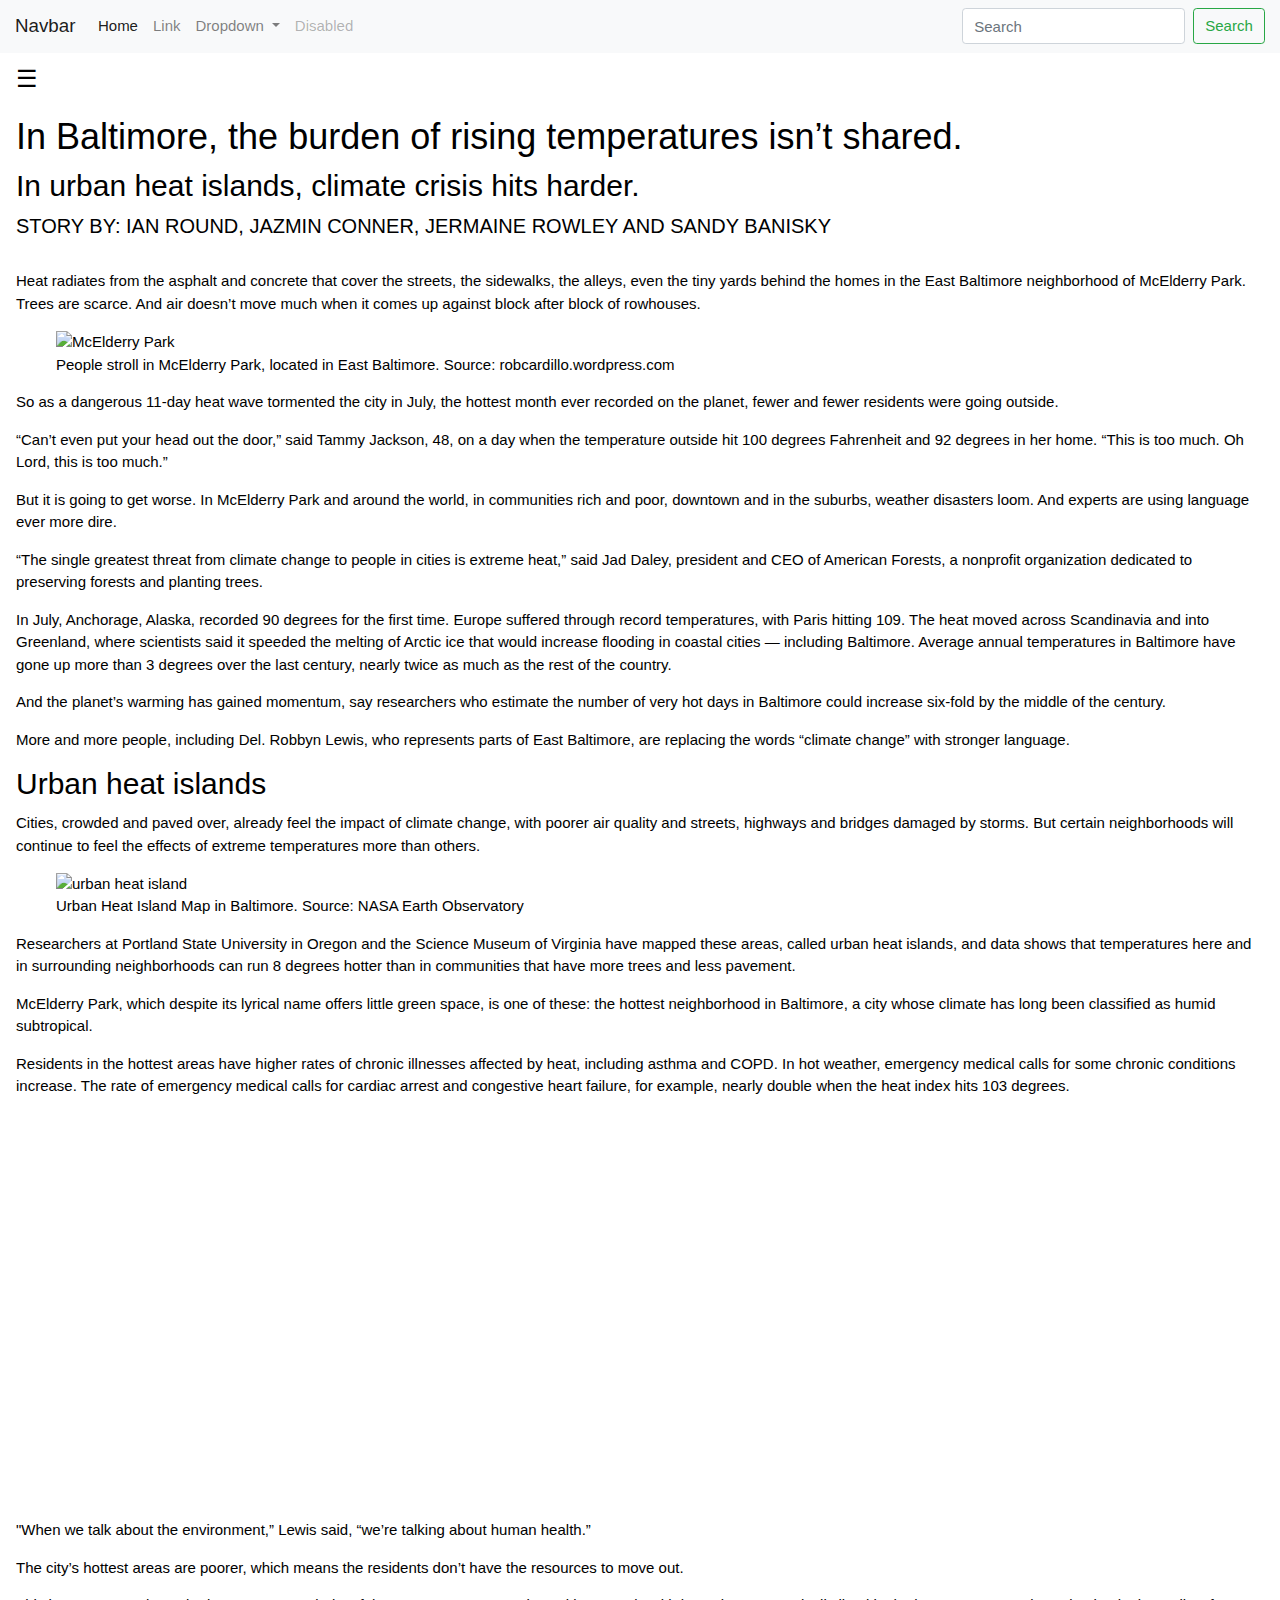
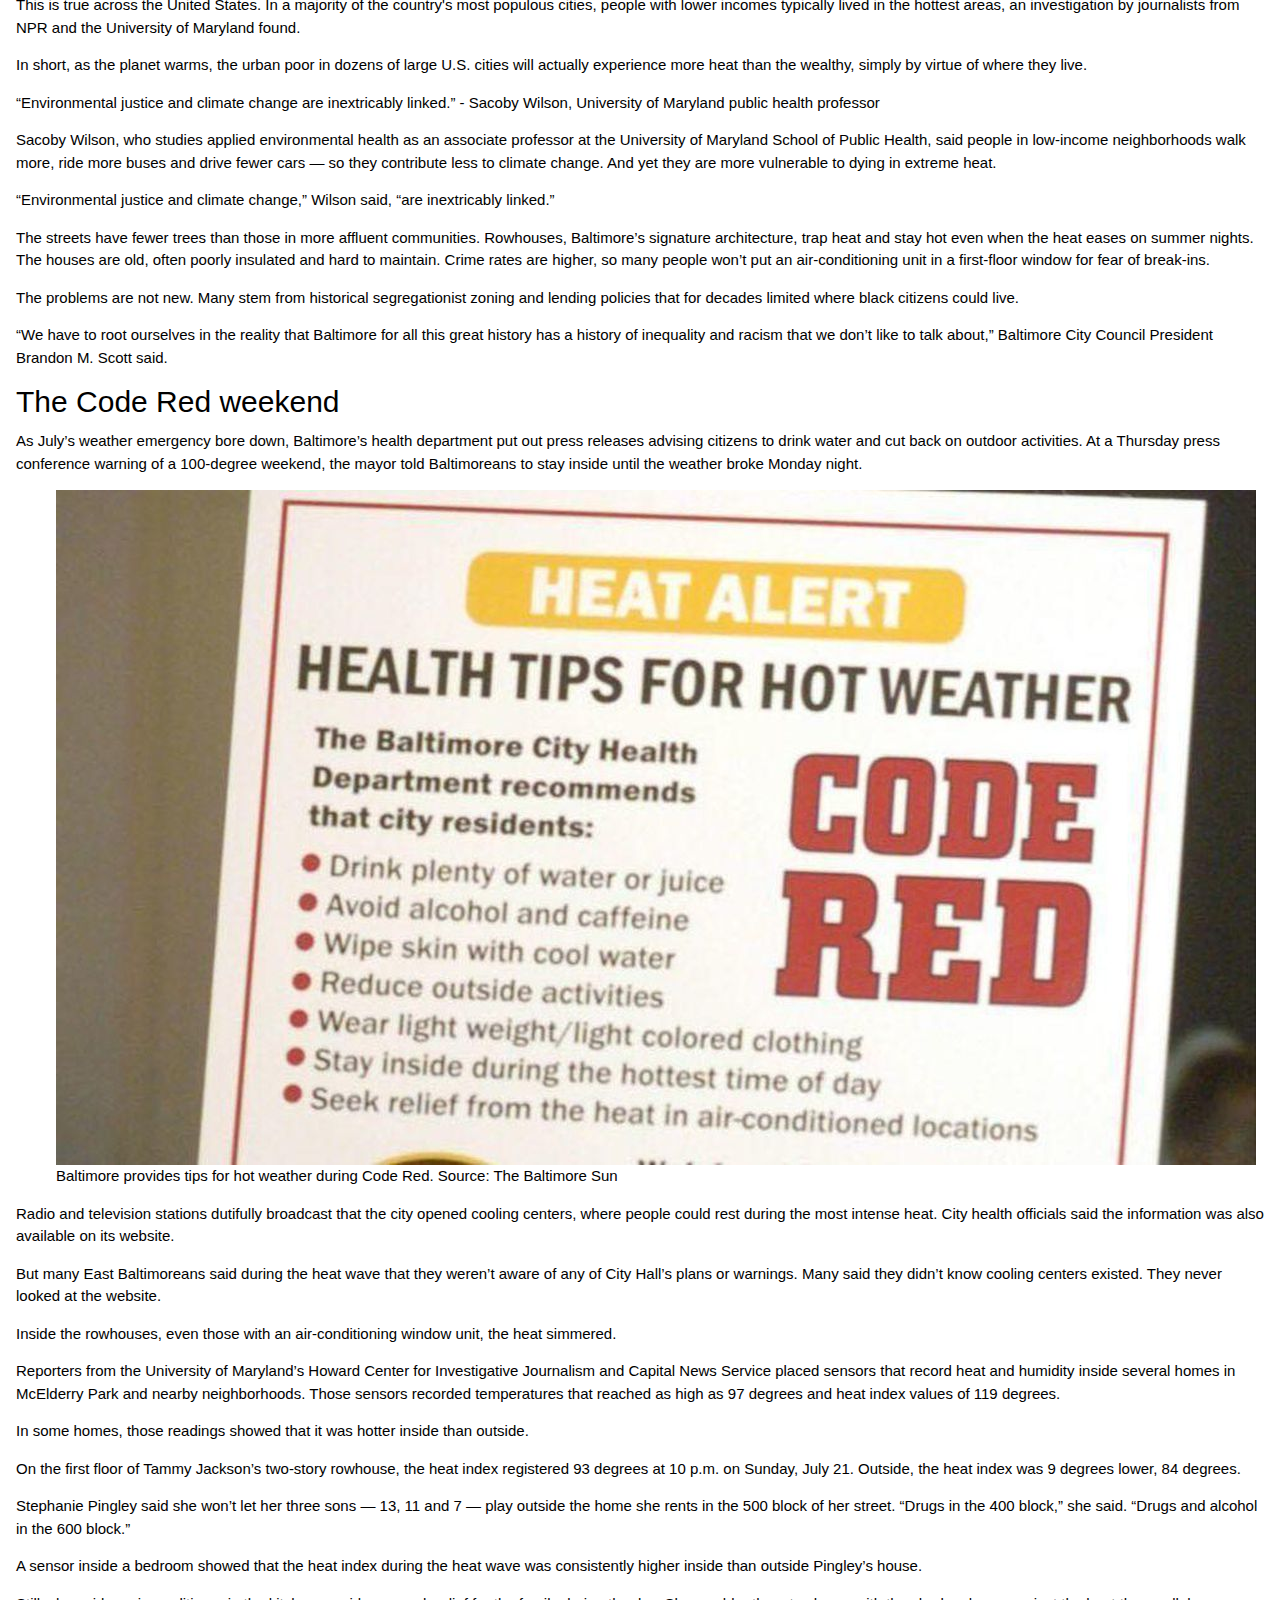
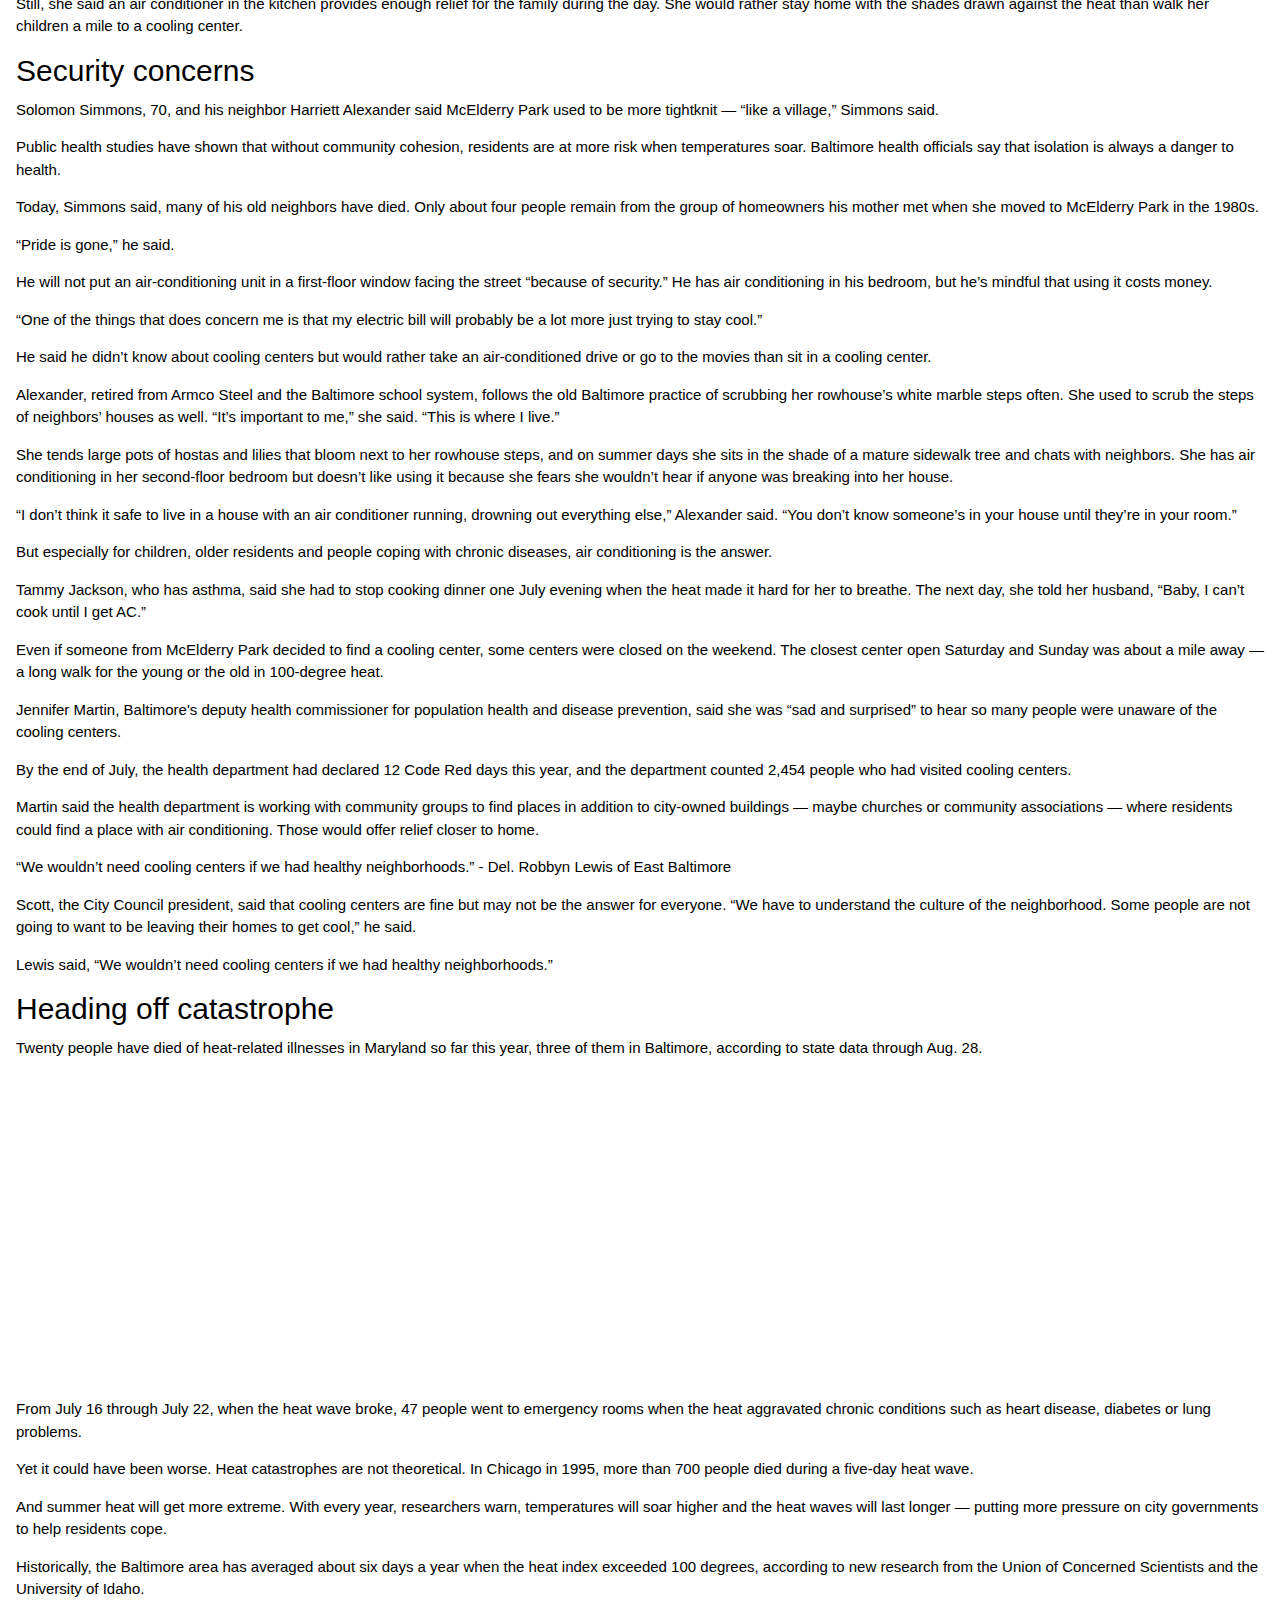
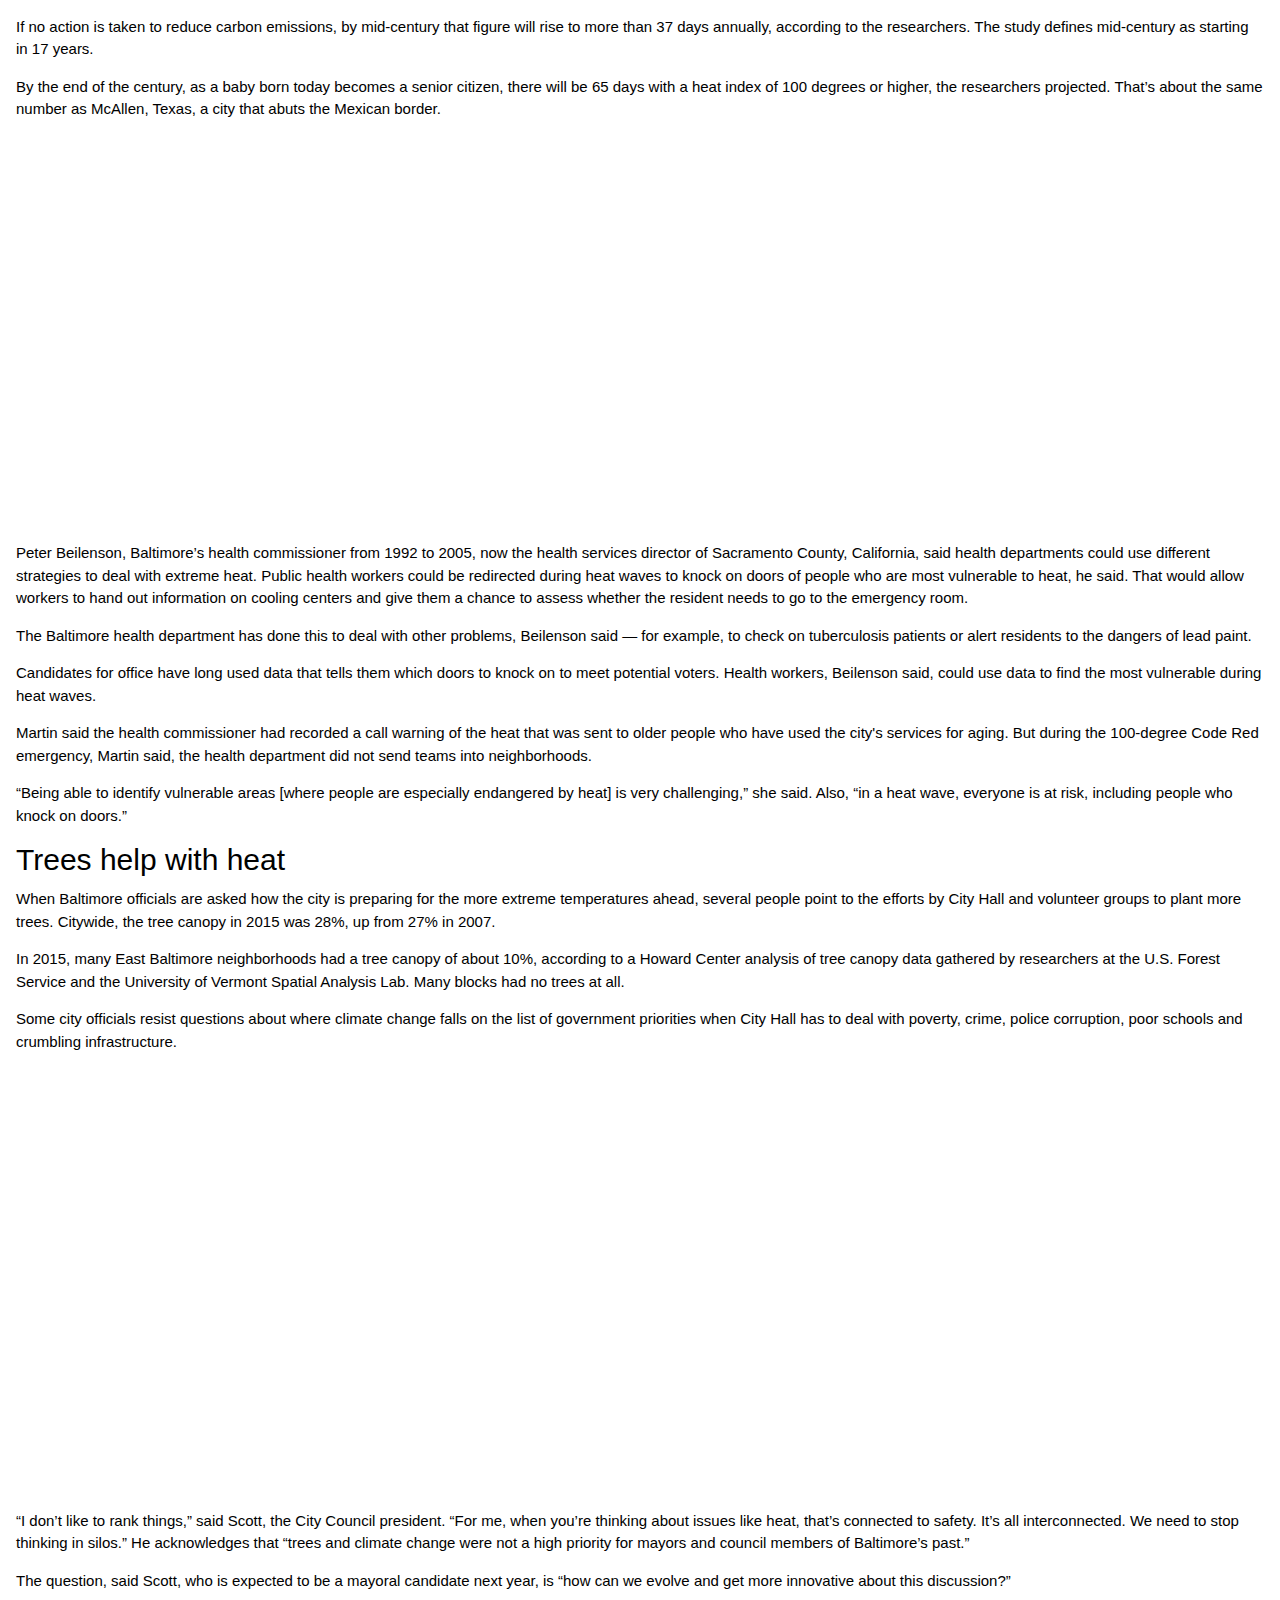
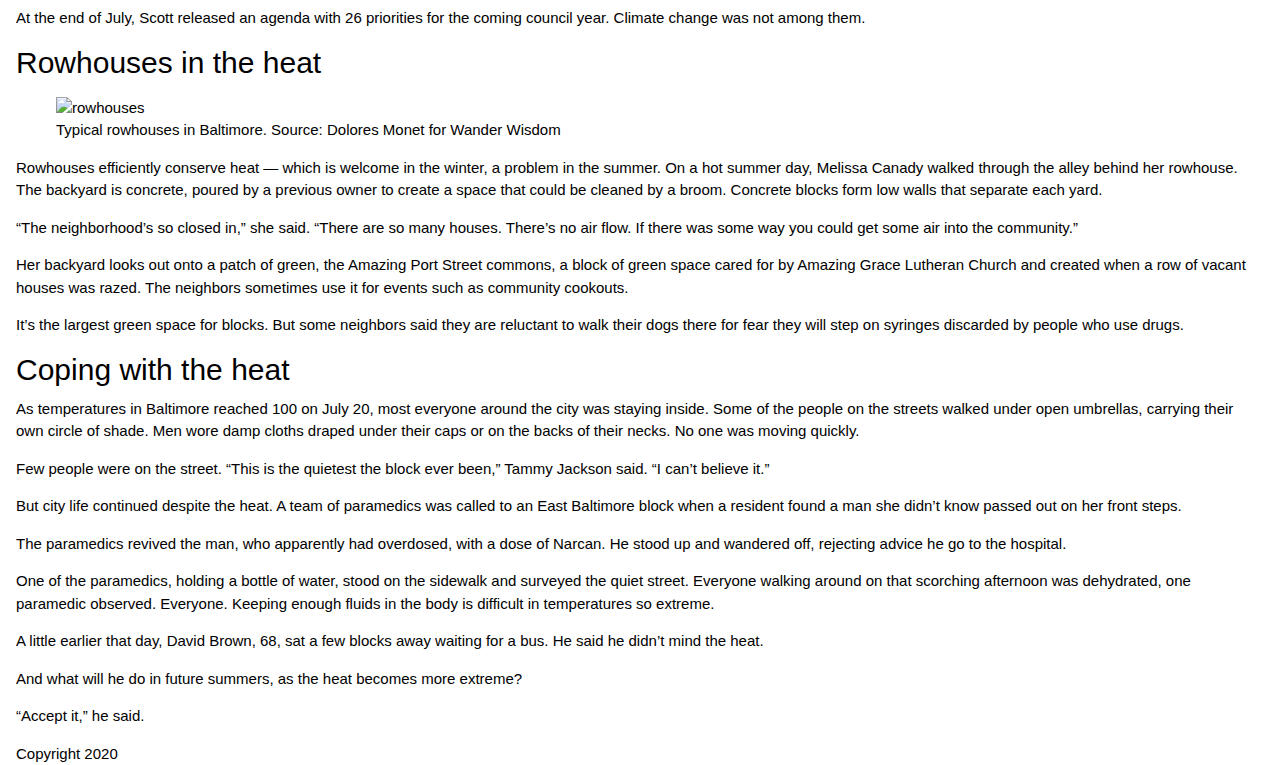
==== climate-crisis-story/index.html @ 88a331a8 "Create index.html" ====
<!DOCTYPE html>
<html>
<head>
  <div id="container">
  <link rel="stylesheet" type="text/css" href="style.css">
  <link rel="stylesheet" href="https://stackpath.bootstrapcdn.com/bootstrap/4.4.1/css/bootstrap.min.css" integrity="sha384-Vkoo8x4CGsO3+Hhxv8T/Q5PaXtkKtu6ug5TOeNV6gBiFeWPGFN9MuhOf23Q9Ifjh" crossorigin="anonymous">
<meta name="viewport" content="width=device-width, initial-scale=1.0">
<link href="https://fonts.googleapis.com/css2?family=Montserrat&display=swap" rel="stylesheet">
</head>
<title> Heat and Inequality </title>

<meta name="viewport" content="width=device-width, initial-scale=1">
<link rel="stylesheet" href="https://www.w3schools.com/w3css/4/w3.css">

<body>
  <nav class="navbar navbar-expand-lg navbar-light bg-light">
    <a class="navbar-brand" href="#">Navbar</a>
    <button class="navbar-toggler" type="button" data-toggle="collapse" data-target="#navbarSupportedContent" aria-controls="navbarSupportedContent" aria-expanded="false" aria-label="Toggle navigation">
      <span class="navbar-toggler-icon"></span>
    </button>

    <div class="collapse navbar-collapse" id="navbarSupportedContent">
      <ul class="navbar-nav mr-auto">
        <li class="nav-item active">
          <a class="nav-link" href="#">Home <span class="sr-only">(current)</span></a>
        </li>
        <li class="nav-item">
          <a class="nav-link" href="#">Link</a>
        </li>
        <li class="nav-item dropdown">
          <a class="nav-link dropdown-toggle" href="#" id="navbarDropdown" role="button" data-toggle="dropdown" aria-haspopup="true" aria-expanded="false">
            Dropdown
          </a>
          <div class="dropdown-menu" aria-labelledby="navbarDropdown">
            <a class="dropdown-item" href="#">Action</a>
            <a class="dropdown-item" href="#">Another action</a>
            <div class="dropdown-divider"></div>
            <a class="dropdown-item" href="#">Something else here</a>
          </div>
        </li>
        <li class="nav-item">
          <a class="nav-link disabled" href="#" tabindex="-1" aria-disabled="true">Disabled</a>
        </li>
      </ul>
      <form class="form-inline my-2 my-lg-0">
        <input class="form-control mr-sm-2" type="search" placeholder="Search" aria-label="Search">
        <button class="btn btn-outline-success my-2 my-sm-0" type="submit">Search</button>
      </form>
    </div>
  </nav>

  <div class="w3-sidebar w3-bar-block w3-border-right" style="display:none" id="mySidebar">
    <button onclick="w3_close()" class="w3-bar-item w3-large">Close &times;</button>
    <a href="#" class="w3-bar-item w3-button">2018 was the fourth warmest year</a>
    <a href="#" class="w3-bar-item w3-button">Glaciers have continued to melt for the 30th year in a row</a>
    <a href="#" class="w3-bar-item w3-button">Sea levels rose for the seventh year in a row</a>
    <a href="#" class="w3-bar-item w3-button">The global average carbon dioxide concentration at Earth’s surface is the highest ever recorded</a>
    <a href="#" class="w3-bar-item w3-button">Arctic air temperatures rose at twice the rate of the rest of the Earth</a>
  </div>

  <div class="w3-white">
  <button class="w3-button w3-white w3-xlarge" onclick="w3_open()">☰</button>
  <div class="w3-container">

    <script>
function w3_open() {
  document.getElementById("mySidebar").style.display = "block";
}

function w3_close() {
  document.getElementById("mySidebar").style.display = "none";
}
</script>

<h1>
In Baltimore, the burden of rising temperatures isn’t shared.
 </h1>
 <h2> In urban heat islands, climate crisis hits harder. </h2>
<h4> STORY BY: IAN ROUND, JAZMIN CONNER, JERMAINE ROWLEY AND SANDY BANISKY </h4>
<br>
<p>
  Heat radiates from the asphalt and concrete that cover the streets, the sidewalks, the alleys, even the tiny yards behind the homes in the East Baltimore neighborhood of McElderry Park. Trees are scarce. And air doesn’t move much when it comes up against block after block of rowhouses. </p>
  <figure>
  <img src="mcelderry.jpg" alt="McElderry Park">
  <figcaption> People stroll in McElderry Park, located in East Baltimore. Source: robcardillo.wordpress.com  </figcaption>
</figure>
  <p> So as a dangerous 11-day heat wave tormented the city in July, the hottest month ever recorded on the planet, fewer and fewer residents were going outside. </p>
  <p> “Can’t even put your head out the door,” said Tammy Jackson, 48, on a day when the temperature outside hit 100 degrees Fahrenheit and 92 degrees in her home. “This is too much. Oh Lord, this is too much.” </p>
  <p> But it is going to get worse. In McElderry Park and around the world, in communities rich and poor, downtown and in the suburbs, weather disasters loom. And experts are using language ever more dire. </p>
  <p> “The single greatest threat from climate change to people in cities is extreme heat,” said Jad Daley, president and CEO of American Forests, a nonprofit organization dedicated to preserving forests and planting trees. </p>
  <p> In July, Anchorage, Alaska, recorded 90 degrees for the first time. Europe suffered through record temperatures, with Paris hitting 109. The heat moved across Scandinavia and into Greenland, where scientists said it speeded the melting of Arctic ice that would increase flooding in coastal cities — including Baltimore.
  Average annual temperatures in Baltimore have gone up more than 3 degrees over the last century, nearly twice as much as the rest of the country. </p>
  <p> And the planet’s warming has gained momentum, say researchers who estimate the number of very hot days in Baltimore could increase six-fold by the middle of the century. </p>
  <p> More and more people, including Del. Robbyn Lewis, who represents parts of East Baltimore, are replacing the words “climate change” with stronger language. </p>
  <h2> Urban heat islands </h2>
  <p> Cities, crowded and paved over, already feel the impact of climate change, with poorer air quality and streets, highways and bridges damaged by storms. But certain neighborhoods will continue to feel the effects of extreme temperatures more than others. </p>
  <figure>
  <img src="UHI.jpg" alt="urban heat island">
  <figcaption> Urban Heat Island Map in Baltimore. Source: NASA Earth Observatory </figcaption>
</figure>
  <p> Researchers at Portland State University in Oregon and the Science Museum of Virginia have mapped these areas, called urban heat islands, and data shows that temperatures here and in surrounding neighborhoods can run 8 degrees hotter than in communities that have more trees and less pavement. </p>
  <p> McElderry Park, which despite its lyrical name offers little green space, is one of these: the hottest neighborhood in Baltimore, a city whose climate has long been classified as humid subtropical. </p>
  <p> Residents in the hottest areas have higher rates of chronic illnesses affected by heat, including asthma and COPD. In hot weather, emergency medical calls for some chronic conditions increase. The rate of emergency medical calls for cardiac arrest and congestive heart failure, for example, nearly double when the heat index hits 103 degrees. </p>
  <iframe title="Heat-Related Deaths in Maryland and Baltimore" aria-label="Interactive line chart" id="datawrapper-chart-DRx2b" src="//datawrapper.dwcdn.net/DRx2b/2/" scrolling="no" frameborder="0" style="width: 0; min-width: 100% !important; border: none;" height="400"></iframe><script type="text/javascript">!function(){"use strict";window.addEventListener("message",function(a){if(void 0!==a.data["datawrapper-height"])for(var e in a.data["datawrapper-height"]){var t=document.getElementById("datawrapper-chart-"+e)||document.querySelector("iframe[src*='"+e+"']");t&&(t.style.height=a.data["datawrapper-height"][e]+"px")}})}();
</script>
  <p> "When we talk about the environment,” Lewis said, “we’re talking about human health.” <p>
  <p> The city’s hottest areas are poorer, which means the residents don’t have the resources to move out. </p>
  <p> This is true across the United States. In a majority of the country's most populous cities, people with lower incomes typically lived in the hottest areas, an investigation by journalists from NPR and the University of Maryland found. </p>
  <p> In short, as the planet warms, the urban poor in dozens of large U.S. cities will actually experience more heat than the wealthy, simply by virtue of where they live. </p>
  <aside class="pull">
    <blockquote> <p> “Environmental justice and climate change are inextricably linked.”
- Sacoby Wilson, University of Maryland public health professor
<p> </blockquote> </aside>
  <p> Sacoby Wilson, who studies applied environmental health as an associate professor at the University of Maryland School of Public Health, said people in low-income neighborhoods walk more, ride more buses and drive fewer cars — so they contribute less to climate change. And yet they are more vulnerable to dying in extreme heat. </p>
  <p> “Environmental justice and climate change,” Wilson said, “are inextricably linked.” </p>
  <p> The streets have fewer trees than those in more affluent communities. Rowhouses, Baltimore’s signature architecture, trap heat and stay hot even when the heat eases on summer nights. The houses are old, often poorly insulated and hard to maintain. Crime rates are higher, so many people won’t put an air-conditioning unit in a first-floor window for fear of break-ins. </p>
  <p> The problems are not new. Many stem from historical segregationist zoning and lending policies that for decades limited where black citizens could live. </p>
  <p> “We have to root ourselves in the reality that Baltimore for all this great history has a history of inequality and racism that we don’t like to talk about,” Baltimore City Council President Brandon M. Scott said. </p>
  <h2> The Code Red weekend </h2>
  <p> As July’s weather emergency bore down, Baltimore’s health department put out press releases advising citizens to drink water and cut back on outdoor activities. At a Thursday press conference warning of a 100-degree weekend, the mayor told Baltimoreans to stay inside until the weather broke Monday night. </p>
  <figure>
  <img src="codered.jpg" alt="code red suggestions">
  <figcaption> Baltimore provides tips for hot weather during Code Red. Source: The Baltimore Sun </figcaption>
  </figure>
  <p> Radio and television stations dutifully broadcast that the city opened cooling centers, where people could rest during the most intense heat. City health officials said the information was also available on its website. </p>
  <p> But many East Baltimoreans said during the heat wave that they weren’t aware of any of City Hall’s plans or warnings. Many said they didn’t know cooling centers existed. They never looked at the website. </p>
  <p> Inside the rowhouses, even those with an air-conditioning window unit, the heat simmered. <p>
  <p> Reporters from the University of Maryland’s Howard Center for Investigative Journalism and Capital News Service placed sensors that record heat and humidity inside several homes in McElderry Park and nearby neighborhoods. Those sensors recorded temperatures that reached as high as 97 degrees and heat index values of 119 degrees. </p>
  <p> In some homes, those readings showed that it was hotter inside than outside. </p>
  <p> On the first floor of Tammy Jackson’s two-story rowhouse, the heat index registered 93 degrees at 10 p.m. on Sunday, July 21. Outside, the heat index was 9 degrees lower, 84 degrees. </p>
  <p> Stephanie Pingley said she won’t let her three sons — 13, 11 and 7 — play outside the home she rents in the 500 block of her street. “Drugs in the 400 block,” she said. “Drugs and alcohol in the 600 block.” </p>
  <p> A sensor inside a bedroom showed that the heat index during the heat wave was consistently higher inside than outside Pingley’s house. </p>
  <p> Still, she said an air conditioner in the kitchen provides enough relief for the family during the day. She would rather stay home with the shades drawn against the heat than walk her children a mile to a cooling center. </p>
  <h2> Security concerns </h2>
  <p> Solomon Simmons, 70, and his neighbor Harriett Alexander said McElderry Park used to be more tightknit — “like a village,” Simmons said. </p>
  <p> Public health studies have shown that without community cohesion, residents are at more risk when temperatures soar. Baltimore health officials say that isolation is always a danger to health. </p>
  <p> Today, Simmons said, many of his old neighbors have died. Only about four people remain from the group of homeowners his mother met when she moved to McElderry Park in the 1980s. </p>
  <p> “Pride is gone,” he said. </p>
  <p> He will not put an air-conditioning unit in a first-floor window facing the street “because of security.” He has air conditioning in his bedroom, but he’s mindful that using it costs money. </p>
  <p> “One of the things that does concern me is that my electric bill will probably be a lot more just trying to stay cool.” </p>
  <p> He said he didn’t know about cooling centers but would rather take an air-conditioned drive or go to the movies than sit in a cooling center. </p>
  <p> Alexander, retired from Armco Steel and the Baltimore school system, follows the old Baltimore practice of scrubbing her rowhouse’s white marble steps often. She used to scrub the steps of neighbors’ houses as well. “It’s important to me,” she said. “This is where I live.” </p>
  <p> She tends large pots of hostas and lilies that bloom next to her rowhouse steps, and on summer days she sits in the shade of a mature sidewalk tree and chats with neighbors. She has air conditioning in her second-floor bedroom but doesn’t like using it because she fears she wouldn’t hear if anyone was breaking into her house. </p>
  <p> “I don’t think it safe to live in a house with an air conditioner running, drowning out everything else,” Alexander said. “You don’t know someone’s in your house until they’re in your room.” </p>
  <p> But especially for children, older residents and people coping with chronic diseases, air conditioning is the answer. </p>
  <p> Tammy Jackson, who has asthma, said she had to stop cooking dinner one July evening when the heat made it hard for her to breathe. The next day, she told her husband, “Baby, I can’t cook until I get AC.” </p>
  <p> Even if someone from McElderry Park decided to find a cooling center, some centers were closed on the weekend. The closest center open Saturday and Sunday was about a mile away — a long walk for the young or the old in 100-degree heat. </p>
  <p> Jennifer Martin, Baltimore's deputy health commissioner for population health and disease prevention, said she was “sad and surprised” to hear so many people were unaware of the cooling centers. </p>
  <p> By the end of July, the health department had declared 12 Code Red days this year, and the department counted 2,454 people who had visited cooling centers. </p>
  <p> Martin said the health department is working with community groups to find places in addition to city-owned buildings — maybe churches or community associations — where residents could find a place with air conditioning. Those would offer relief closer to home. </p>
  <aside class="pull2">
    <blockquote> <p> “We wouldn’t need cooling centers if we had healthy neighborhoods.”
- Del. Robbyn Lewis of East Baltimore
<p> </blockquote> </aside>
  <p> Scott, the City Council president, said that cooling centers are fine but may not be the answer for everyone. “We have to understand the culture of the neighborhood. Some people are not going to want to be leaving their homes to get cool,” he said. </p>
  <p> Lewis said, “We wouldn’t need cooling centers if we had healthy neighborhoods.” </p>
  <h2> Heading off catastrophe </h2>
  <p> Twenty people have died of heat-related illnesses in Maryland so far this year, three of them in Baltimore, according to state data through Aug. 28. </p>
  <iframe title="Hot Weather Deaths" aria-label="Split Bars" id="datawrapper-chart-9YT7j" src="https://datawrapper.dwcdn.net/9YT7j/1/" scrolling="no" frameborder="0" style="width: 0; min-width: 100% !important; border: none;" height="317"></iframe><script type="text/javascript">!function(){"use strict";window.addEventListener("message",(function(a){if(void 0!==a.data["datawrapper-height"])for(var e in a.data["datawrapper-height"]){var t=document.getElementById("datawrapper-chart-"+e)||document.querySelector("iframe[src*='"+e+"']");t&&(t.style.height=a.data["datawrapper-height"][e]+"px")}}))}();
</script>
  <p> From July 16 through July 22, when the heat wave broke, 47 people went to emergency rooms when the heat aggravated chronic conditions such as heart disease, diabetes or lung problems. </p>
  <p> Yet it could have been worse. Heat catastrophes are not theoretical. In Chicago in 1995, more than 700 people died during a five-day heat wave. </p>
  <p> And summer heat will get more extreme. With every year, researchers warn, temperatures will soar higher and the heat waves will last longer — putting more pressure on city governments to help residents cope. <p>
  <p> Historically, the Baltimore area has averaged about six days a year when the heat index exceeded 100 degrees, according to new research from the Union of Concerned Scientists and the University of Idaho. </p>
  <p> If no action is taken to reduce carbon emissions, by mid-century that figure will rise to more than 37 days annually, according to the researchers. The study defines mid-century as starting in 17 years. </p>
  <p> By the end of the century, as a baby born today becomes a senior citizen, there will be 65 days with a heat index of 100 degrees or higher, the researchers projected. That’s about the same number as McAllen, Texas, a city that abuts the Mexican border. </p>
  <iframe title="Extreme Heat Events by County" aria-label="Map" id="datawrapper-chart-dEMpQ" src="https://datawrapper.dwcdn.net/dEMpQ/1/" scrolling="no" frameborder="0" style="width: 0; min-width: 100% !important; border: none;" height="400"></iframe><script type="text/javascript">!function(){"use strict";window.addEventListener("message",(function(a){if(void 0!==a.data["datawrapper-height"])for(var e in a.data["datawrapper-height"]){var t=document.getElementById("datawrapper-chart-"+e)||document.querySelector("iframe[src*='"+e+"']");t&&(t.style.height=a.data["datawrapper-height"][e]+"px")}}))}();
</script>
  <p> Peter Beilenson, Baltimore’s health commissioner from 1992 to 2005, now the health services director of Sacramento County, California, said health departments could use different strategies to deal with extreme heat.
  Public health workers could be redirected during heat waves to knock on doors of people who are most vulnerable to heat, he said. That would allow workers to hand out information on cooling centers and give them a chance to assess whether the resident needs to go to the emergency room. </p>
  <p> The Baltimore health department has done this to deal with other problems, Beilenson said — for example, to check on tuberculosis patients or alert residents to the dangers of lead paint. </p>
  <p> Candidates for office have long used data that tells them which doors to knock on to meet potential voters. Health workers, Beilenson said, could use data to find the most vulnerable during heat waves. </p>
  <p> Martin said the health commissioner had recorded a call warning of the heat that was sent to older people who have used the city's services for aging. But during the 100-degree Code Red emergency, Martin said, the health department did not send teams into neighborhoods. </p>
  <p> “Being able to identify vulnerable areas [where people are especially endangered by heat] is very challenging,” she said. Also, “in a heat wave, everyone is at risk, including people who knock on doors.” </p>
  <h2> Trees help with heat </h2>
  <p> When Baltimore officials are asked how the city is preparing for the more extreme temperatures ahead, several people point to the efforts by City Hall and volunteer groups to plant more trees. Citywide, the tree canopy in 2015 was 28%, up from 27% in 2007. </p>
  <p> In 2015, many East Baltimore neighborhoods had a tree canopy of about 10%, according to a Howard Center analysis of tree canopy data gathered by researchers at the U.S. Forest Service and the University of Vermont Spatial Analysis Lab. Many blocks had no trees at all. </p>
  <p> Some city officials resist questions about where climate change falls on the list of government priorities when City Hall has to deal with poverty, crime, police corruption, poor schools and crumbling infrastructure.
  </p>
  <iframe title="Heat, Poverty and Crime" aria-label="Scatter Plot" id="datawrapper-chart-LPU5O" src="//datawrapper.dwcdn.net/LPU5O/2/" scrolling="no" frameborder="0" style="width: 0; min-width: 100% !important; border: none;" height="435"></iframe><script type="text/javascript">!function(){"use strict";window.addEventListener("message",function(a){if(void 0!==a.data["datawrapper-height"])for(var e in a.data["datawrapper-height"]){var t=document.getElementById("datawrapper-chart-"+e)||document.querySelector("iframe[src*='"+e+"']");t&&(t.style.height=a.data["datawrapper-height"][e]+"px")}})}();
</script>
  <p> “I don’t like to rank things,” said Scott, the City Council president. “For me, when you’re thinking about issues like heat, that’s connected to safety. It’s all interconnected. We need to stop thinking in silos.”
  He acknowledges that “trees and climate change were not a high priority for mayors and council members of Baltimore’s past.” </p>
  <p> The question, said Scott, who is expected to be a mayoral candidate next year, is “how can we evolve and get more innovative about this discussion?” </p>
  <p> At the end of July, Scott released an agenda with 26 priorities for the coming council year. Climate change was not among them. </p>
  <h2> Rowhouses in the heat </h2>
  <figure>
  <img src="rowhouse.jpg" alt="rowhouses">
  <figcaption> Typical rowhouses in Baltimore. Source: Dolores Monet for Wander Wisdom </figcaption>
</figure>
  <p> Rowhouses efficiently conserve heat — which is welcome in the winter, a problem in the summer.
  On a hot summer day, Melissa Canady walked through the alley behind her rowhouse. The backyard is concrete, poured by a previous owner to create a space that could be cleaned by a broom. Concrete blocks form low walls that separate each yard. </p>
  <p> “The neighborhood’s so closed in,” she said. “There are so many houses. There’s no air flow. If there was some way you could get some air into the community.” </p>
  <p> Her backyard looks out onto a patch of green, the Amazing Port Street commons, a block of green space cared for by Amazing Grace Lutheran Church and created when a row of vacant houses was razed. The neighbors sometimes use it for events such as community cookouts. </p>
  <p> It’s the largest green space for blocks. But some neighbors said they are reluctant to walk their dogs there for fear they will step on syringes discarded by people who use drugs. </p>
  <h2> Coping with the heat </h2>
  <p> As temperatures in Baltimore reached 100 on July 20, most everyone around the city was staying inside. Some of the people on the streets walked under open umbrellas, carrying their own circle of shade. Men wore damp cloths draped under their caps or on the backs of their necks. No one was moving quickly. </p>
  <p> Few people were on the street. “This is the quietest the block ever been,” Tammy Jackson said. “I can’t believe it.” </p>
  <p> But city life continued despite the heat. A team of paramedics was called to an East Baltimore block when a resident found a man she didn’t know passed out on her front steps. </p>
  <p> The paramedics revived the man, who apparently had overdosed, with a dose of Narcan. He stood up and wandered off, rejecting advice he go to the hospital. </p>
  <p> One of the paramedics, holding a bottle of water, stood on the sidewalk and surveyed the quiet street. Everyone walking around on that scorching afternoon was dehydrated, one paramedic observed. Everyone. Keeping enough fluids in the body is difficult in temperatures so extreme. </p>
  <p> A little earlier that day, David Brown, 68, sat a few blocks away waiting for a bus. He said he didn’t mind the heat. </p>
  <p> And what will he do in future summers, as the heat becomes more extreme? </p>
  <p> “Accept it,” he said. </p>




  <!-- jQuery first, then Popper.js, then Bootstrap JS -->
  <script src="https://code.jquery.com/jquery-3.4.1.slim.min.js" integrity="sha384-J6qa4849blE2+poT4WnyKhv5vZF5SrPo0iEjwBvKU7imGFAV0wwj1yYfoRSJoZ+n" crossorigin="anonymous"></script>
  <script src="https://cdn.jsdelivr.net/npm/popper.js@1.16.0/dist/umd/popper.min.js" integrity="sha384-Q6E9RHvbIyZFJoft+2mJbHaEWldlvI9IOYy5n3zV9zzTtmI3UksdQRVvoxMfooAo" crossorigin="anonymous"></script>
  <script src="https://stackpath.bootstrapcdn.com/bootstrap/4.4.1/js/bootstrap.min.js" integrity="sha384-wfSDF2E50Y2D1uUdj0O3uMBJnjuUD4Ih7YwaYd1iqfktj0Uod8GCExl3Og8ifwB6" crossorigin="anonymous"></script>

<div class="footnote"> Copyright 2020 <sup><a href="#fn1" </a></sup> </div>
</body>
</html>
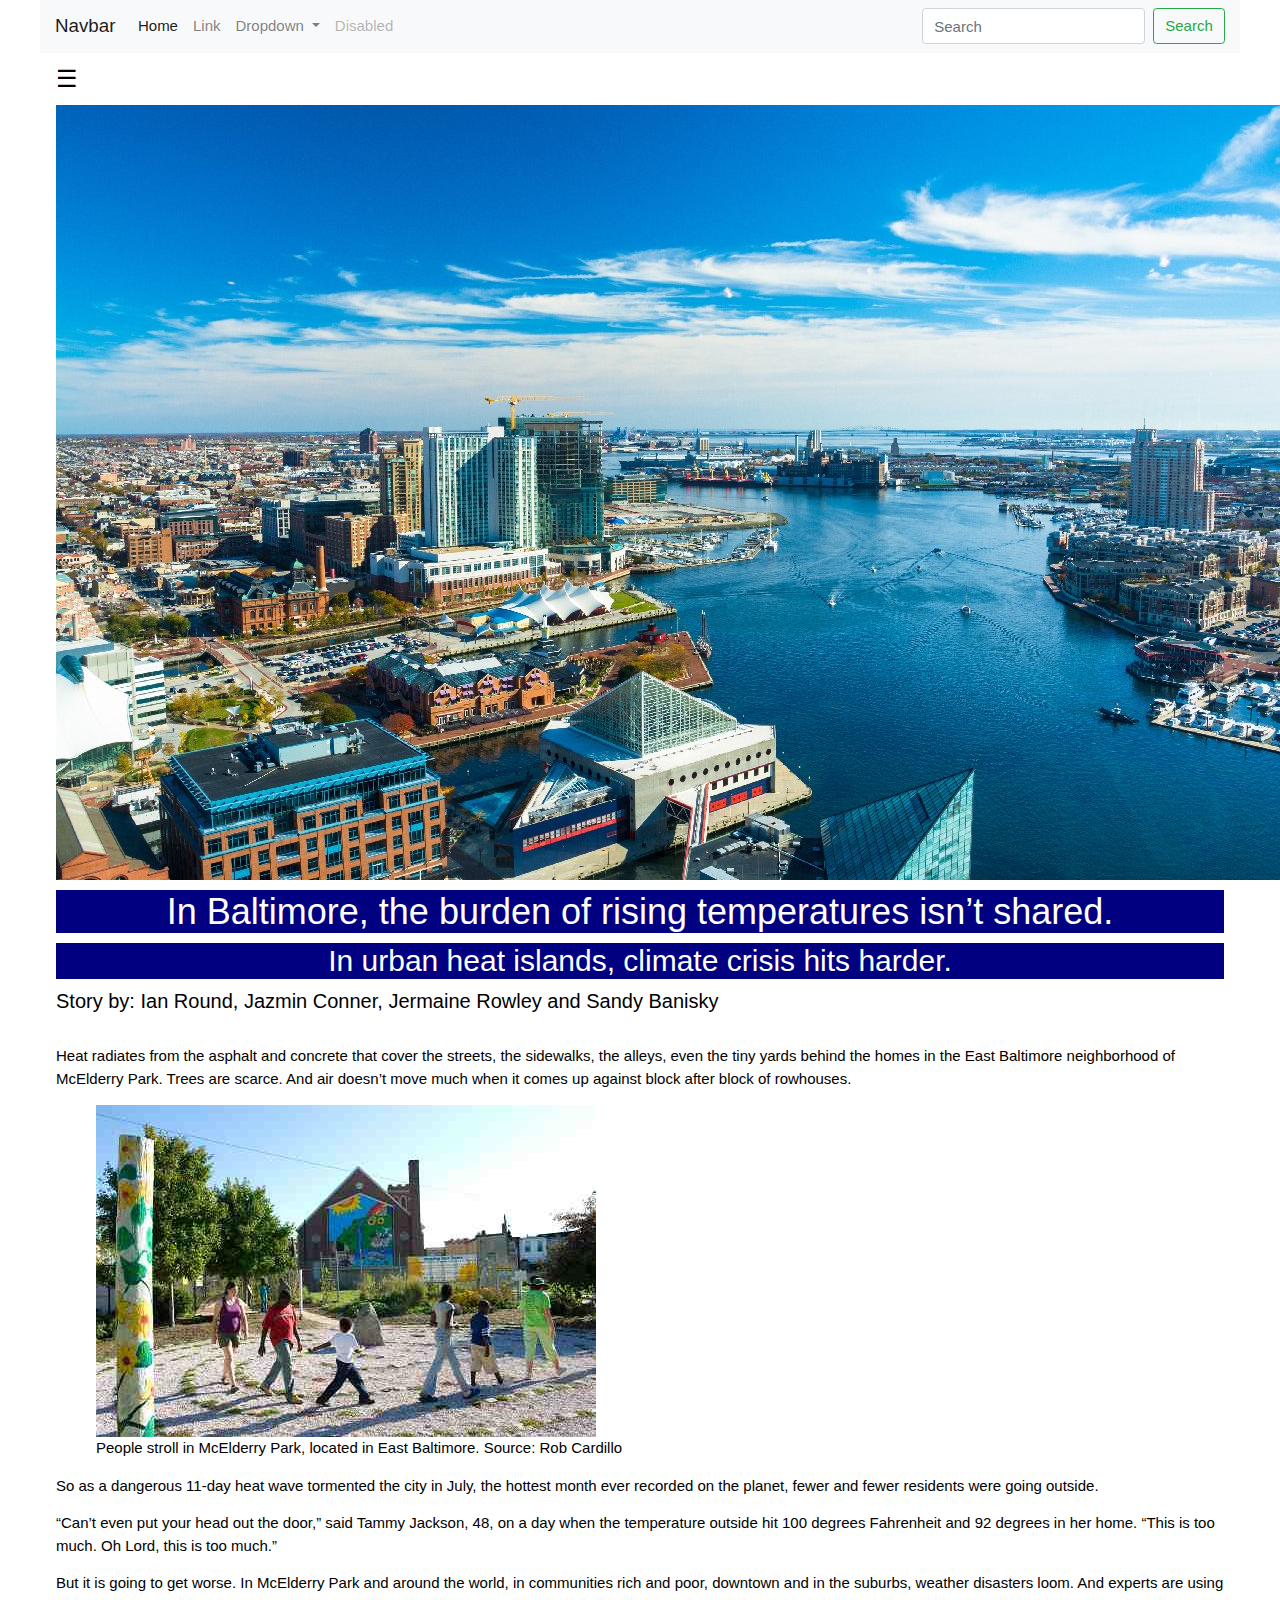
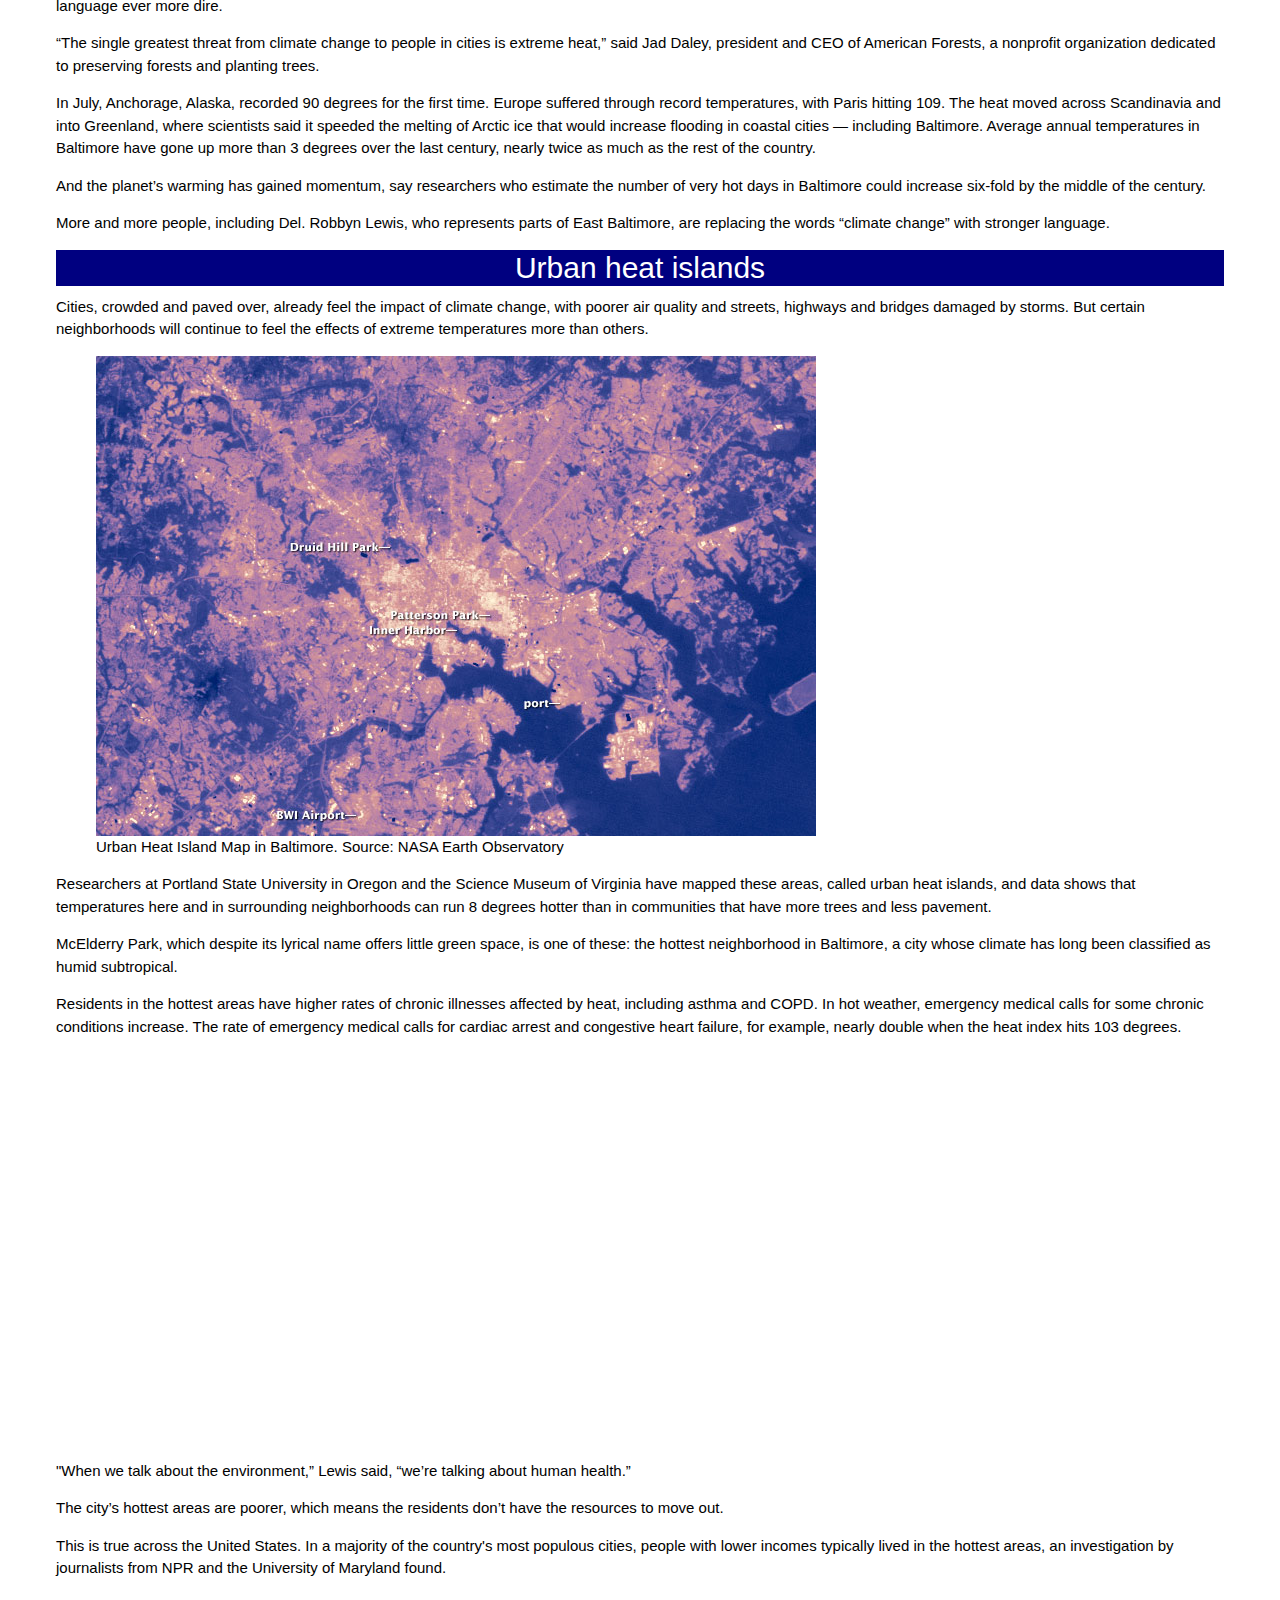
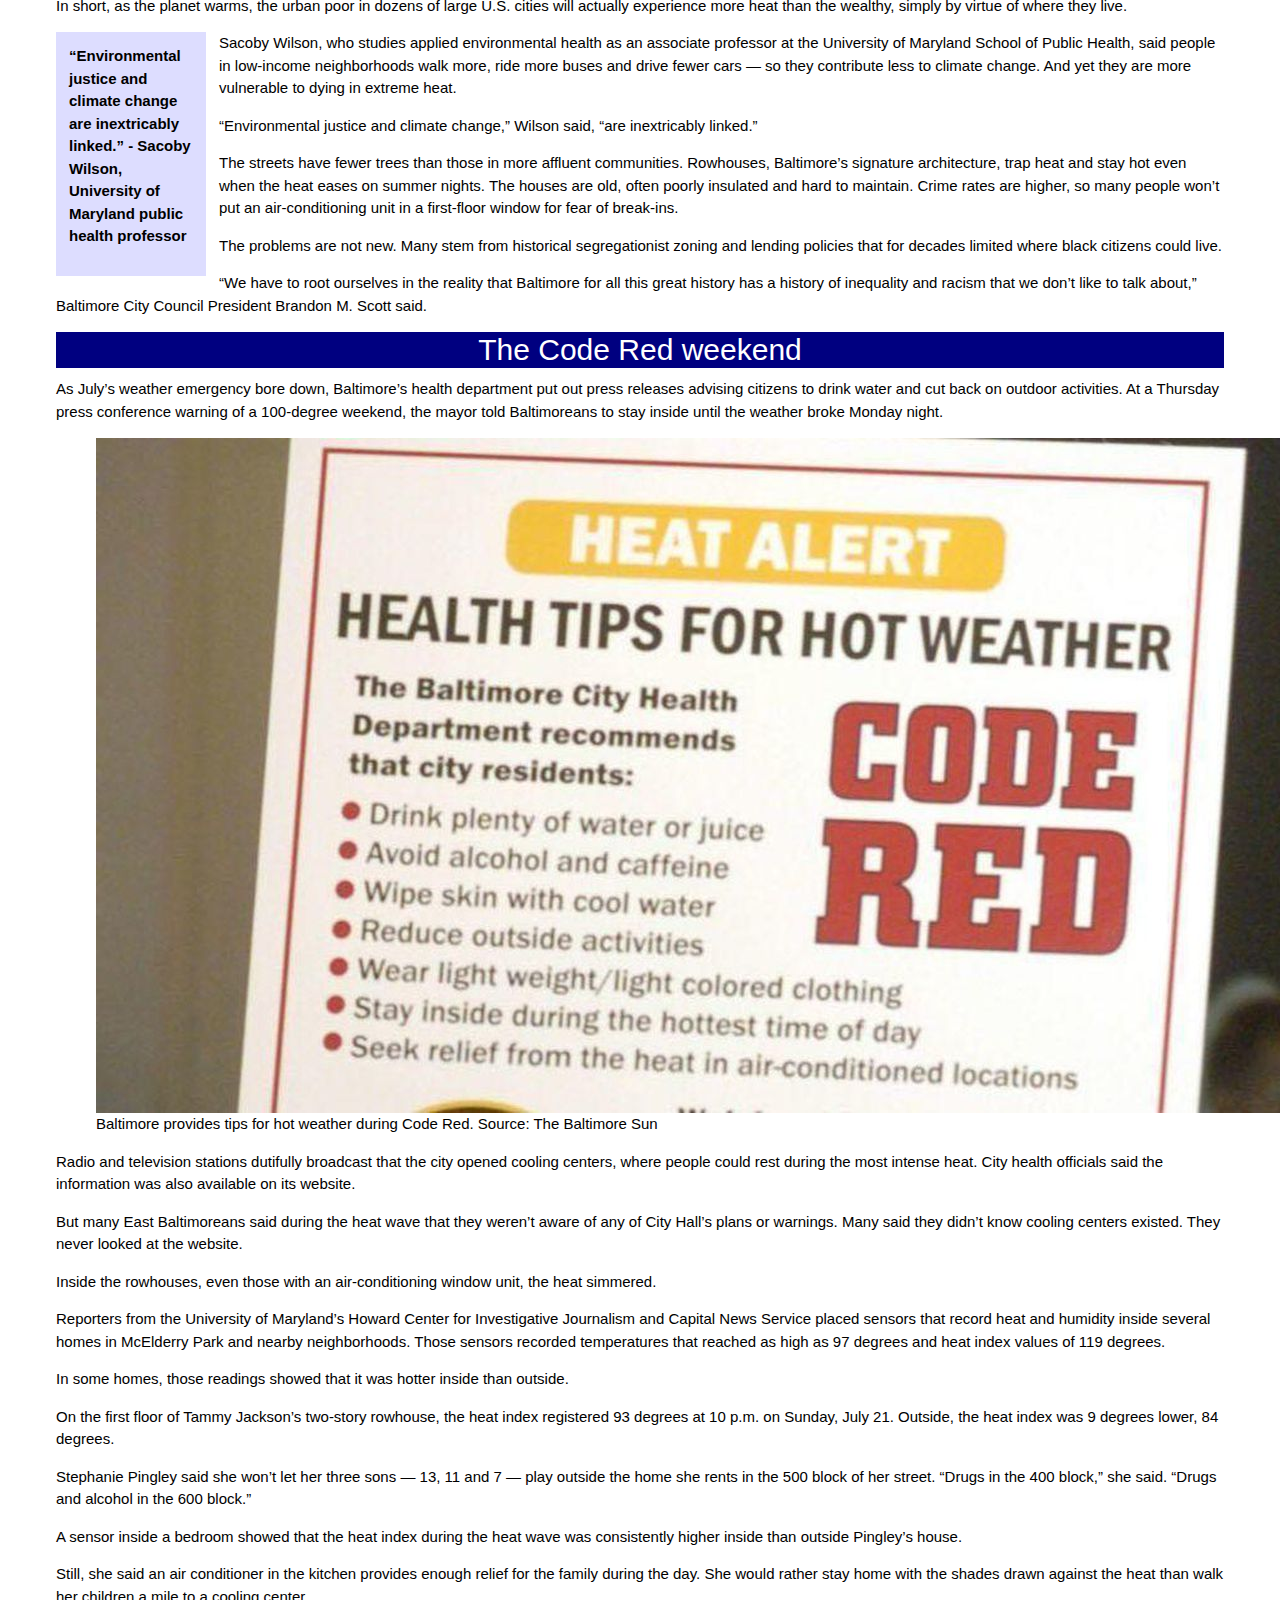
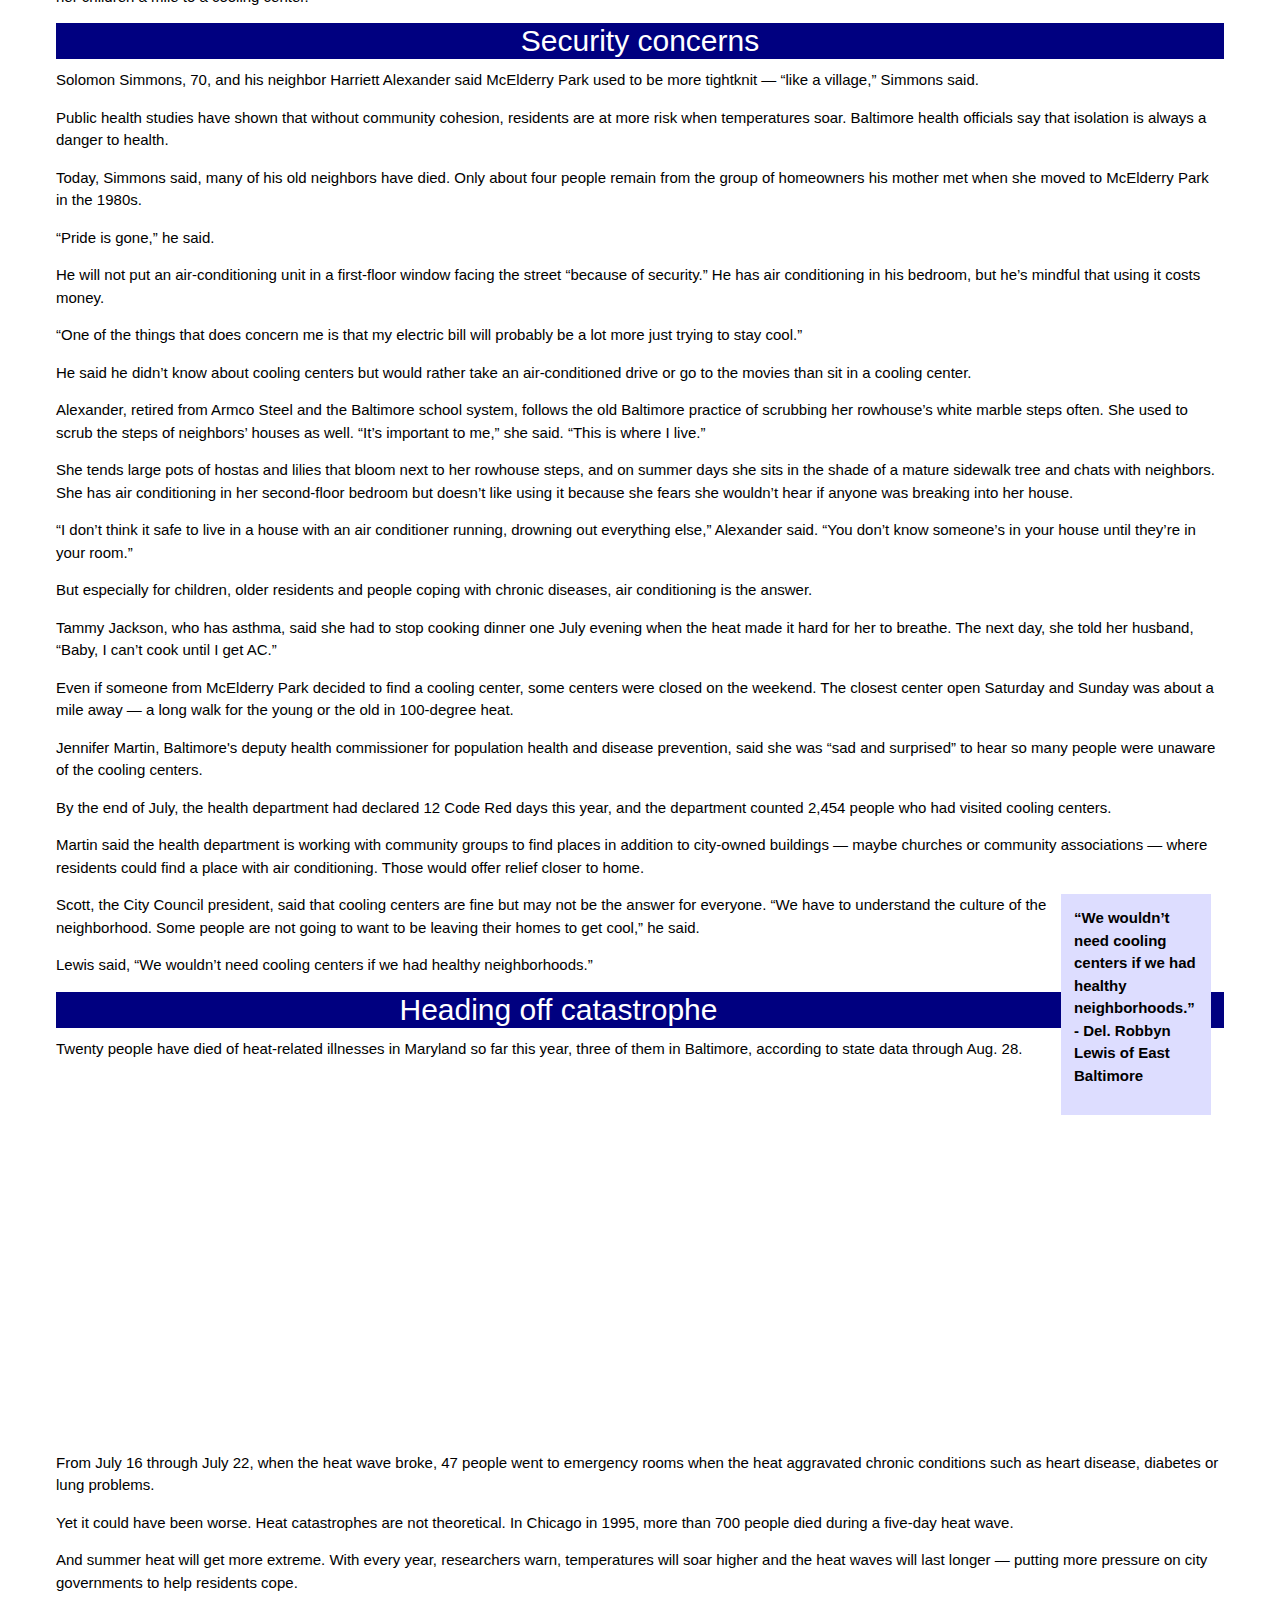
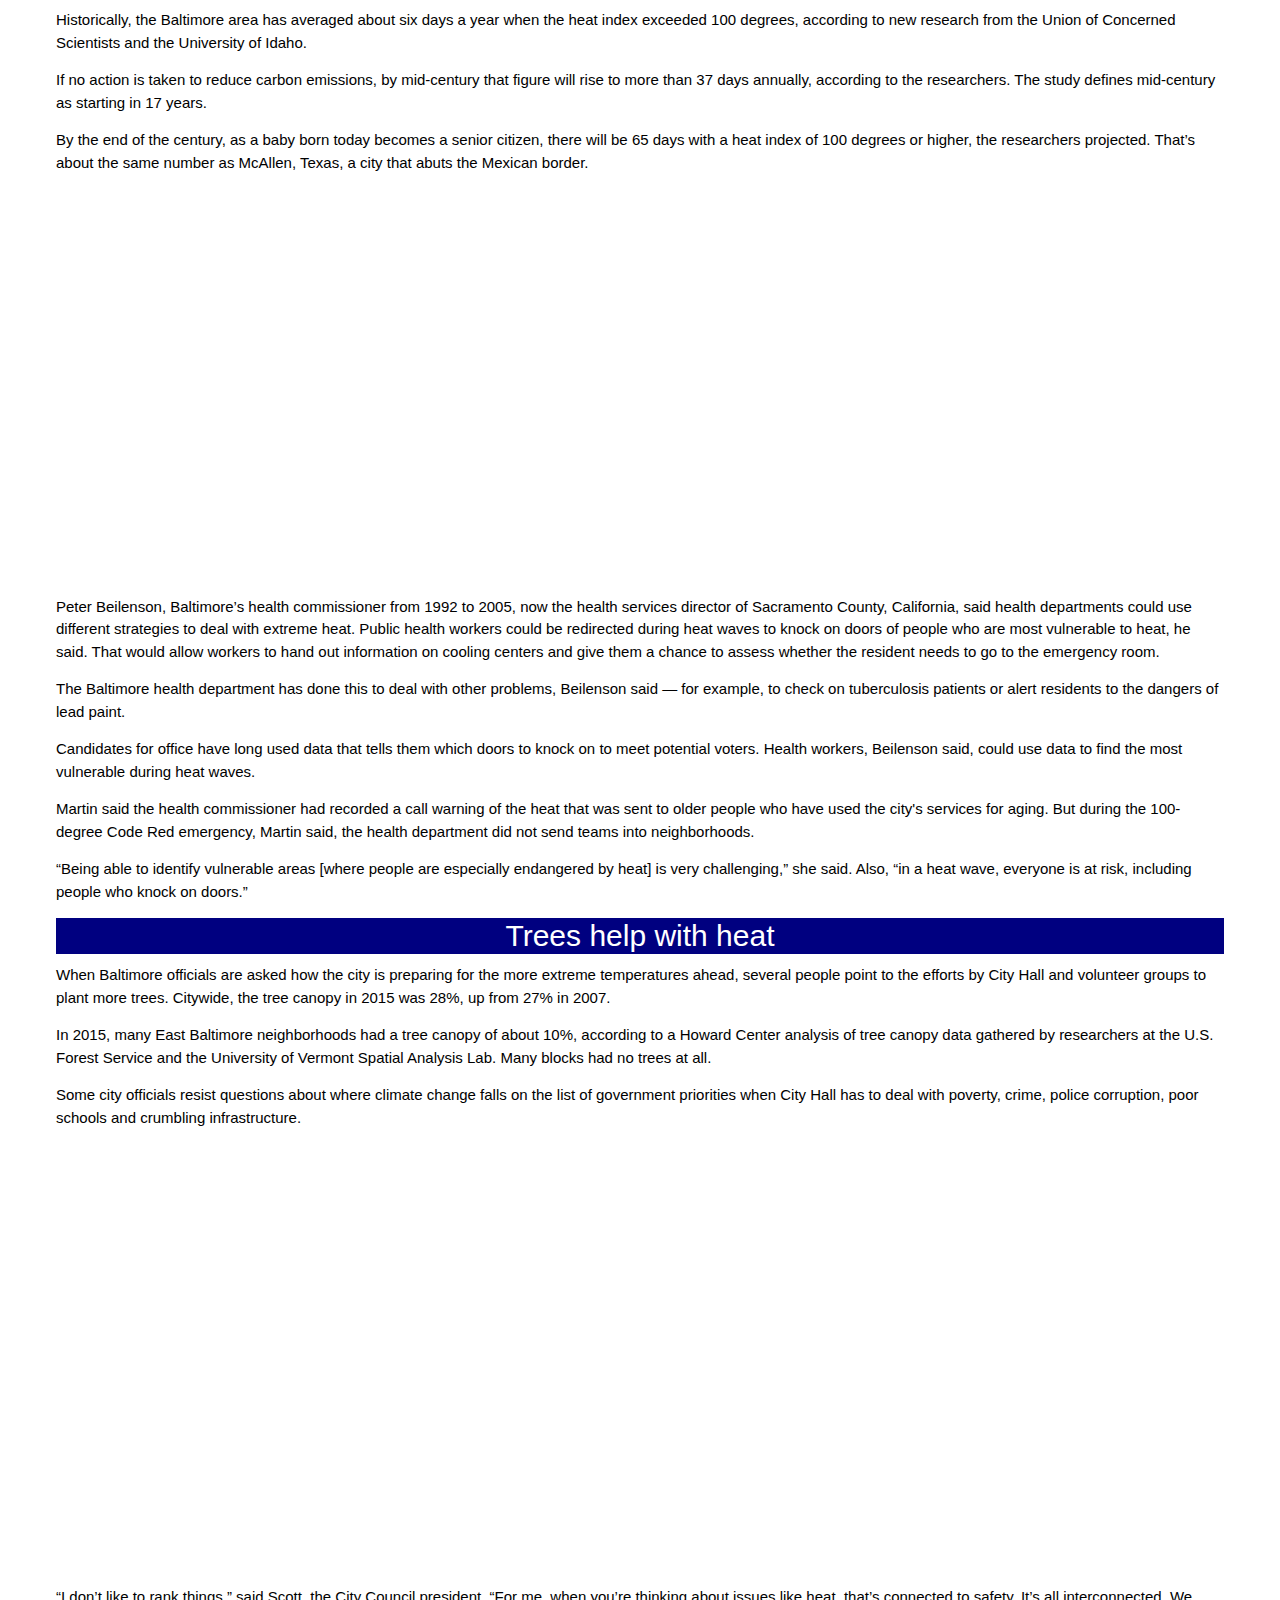
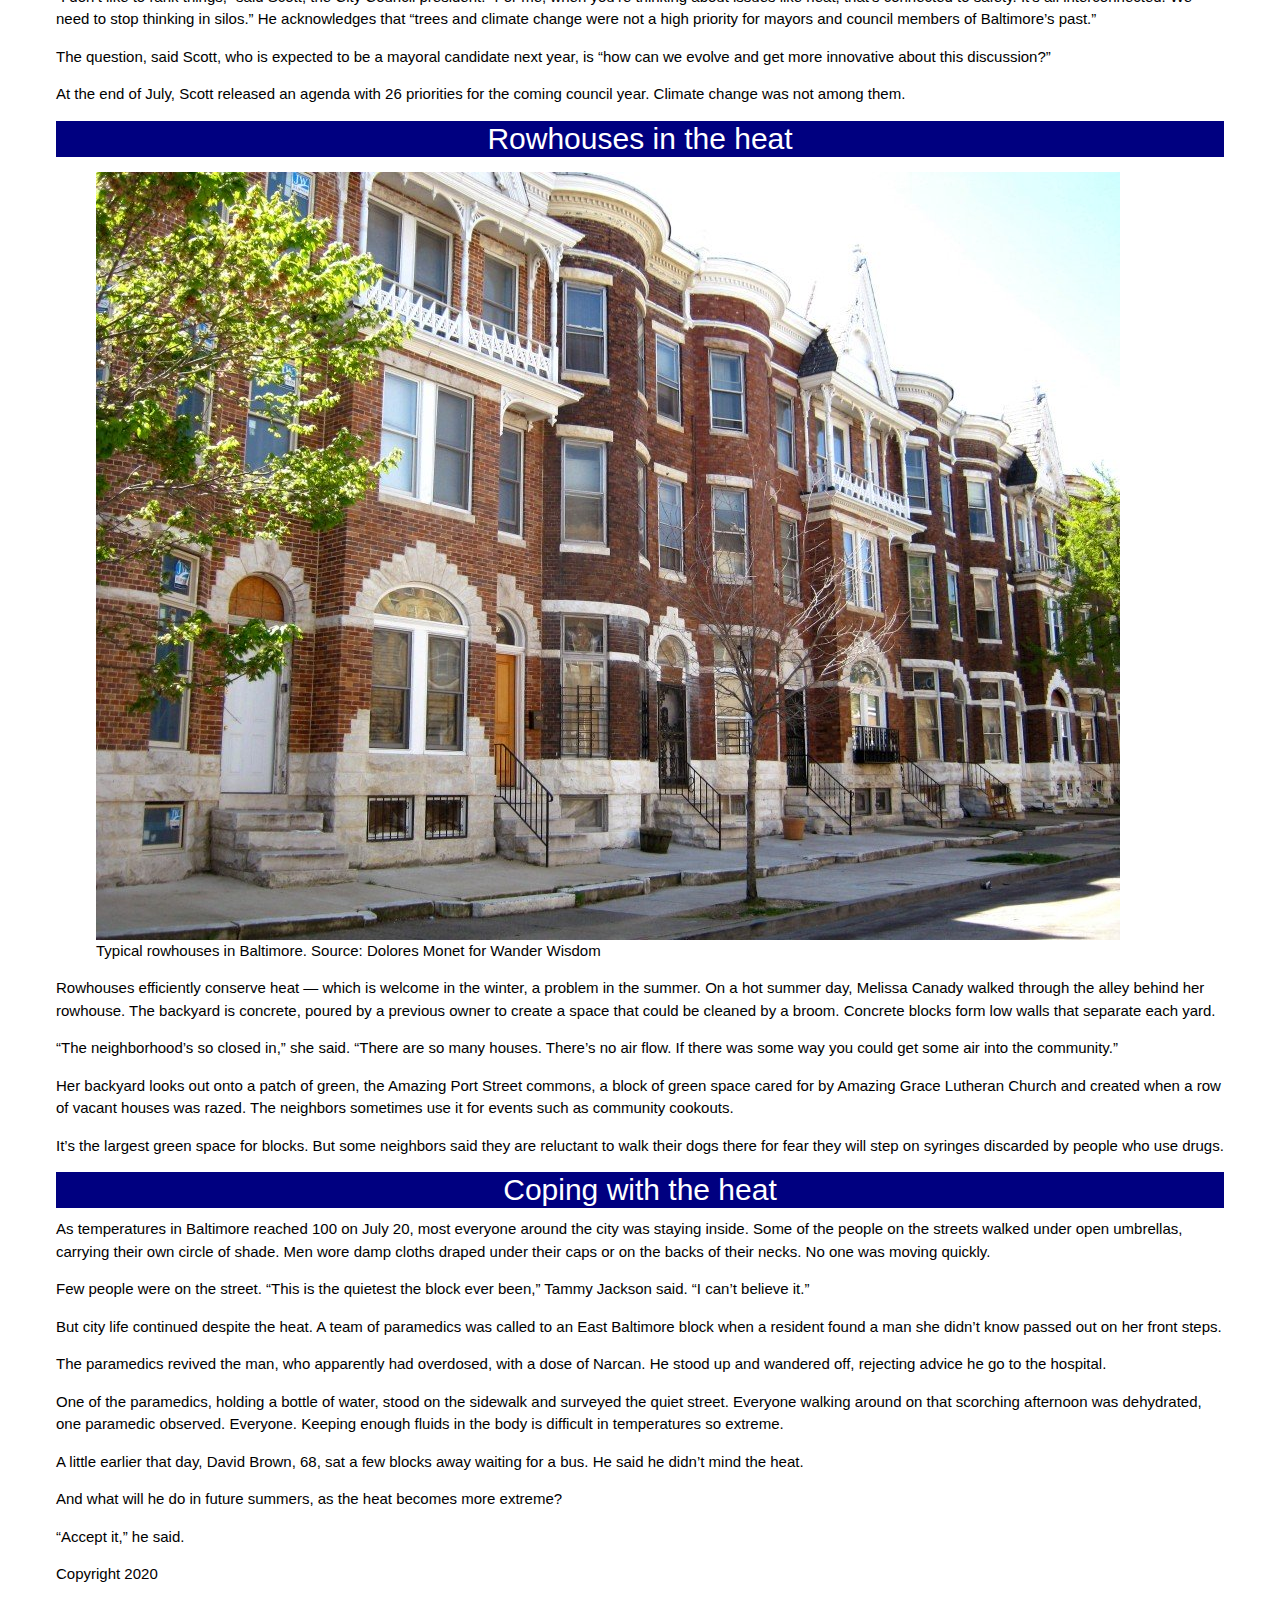
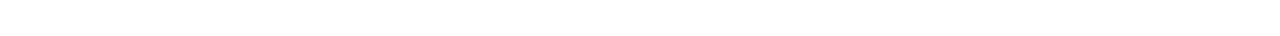
==== commit d58e67ec: "Update index.html" ====
--- a/climate-crisis-story/index.html
+++ b/climate-crisis-story/index.html
@@ -8,6 +8,7 @@
 <link href="https://fonts.googleapis.com/css2?family=Montserrat&display=swap" rel="stylesheet">
 </head>
 <title> Heat and Inequality </title>
+<meta name="description" content="Heat and Inequality in Baltimore">
 
 <meta name="viewport" content="width=device-width, initial-scale=1">
 <link rel="stylesheet" href="https://www.w3schools.com/w3css/4/w3.css">
@@ -72,17 +73,25 @@
 }
 </script>
 
+<div class="hero">
+		<div class="hero-content">
+		</div>
+		<div class="hero-image">
+			<img src="baltimore.jpg">
+		</div>
+	</div>
+
 <h1>
 In Baltimore, the burden of rising temperatures isn’t shared.
  </h1>
  <h2> In urban heat islands, climate crisis hits harder. </h2>
-<h4> STORY BY: IAN ROUND, JAZMIN CONNER, JERMAINE ROWLEY AND SANDY BANISKY </h4>
+<h4> Story by: Ian Round, Jazmin Conner, Jermaine Rowley and Sandy Banisky </h4>
 <br>
 <p>
   Heat radiates from the asphalt and concrete that cover the streets, the sidewalks, the alleys, even the tiny yards behind the homes in the East Baltimore neighborhood of McElderry Park. Trees are scarce. And air doesn’t move much when it comes up against block after block of rowhouses. </p>
   <figure>
   <img src="mcelderry.jpg" alt="McElderry Park">
-  <figcaption> People stroll in McElderry Park, located in East Baltimore. Source: robcardillo.wordpress.com  </figcaption>
+  <figcaption> People stroll in McElderry Park, located in East Baltimore. Source: <a href="robcardillo.wordpress.com "> Rob Cardillo </a> </figcaption>
 </figure>
   <p> So as a dangerous 11-day heat wave tormented the city in July, the hottest month ever recorded on the planet, fewer and fewer residents were going outside. </p>
   <p> “Can’t even put your head out the door,” said Tammy Jackson, 48, on a day when the temperature outside hit 100 degrees Fahrenheit and 92 degrees in her home. “This is too much. Oh Lord, this is too much.” </p>
@@ -186,7 +195,7 @@
   <h2> Rowhouses in the heat </h2>
   <figure>
   <img src="rowhouse.jpg" alt="rowhouses">
-  <figcaption> Typical rowhouses in Baltimore. Source: Dolores Monet for Wander Wisdom </figcaption>
+  <figcaption> Typical rowhouses in Baltimore. Source: Dolores Monet for <a href="https://wanderwisdom.com/travel-destinations/Row-HouseTheHistoryofBaltimoreRowhouses"> Wander Wisdom </a> </figcaption>
 </figure>
   <p> Rowhouses efficiently conserve heat — which is welcome in the winter, a problem in the summer.
   On a hot summer day, Melissa Canady walked through the alley behind her rowhouse. The backyard is concrete, poured by a previous owner to create a space that could be cleaned by a broom. Concrete blocks form low walls that separate each yard. </p>
--- a/climate-crisis-story/style.css
+++ b/climate-crisis-story/style.css
@@ -0,0 +1,79 @@
+#container {
+  width: 100%;
+  max-width: 1200px;
+  margin: 0 auto;
+  padding-bottom: 50px;
+}
+
+BODY {
+font-family: 'Montserrat', sans-serif;
+font-size:1em;
+text-align: center;
+display: block;
+margin-left: auto;
+margin-right: auto;
+background-color: #fffef2;
+}
+
+H1, H2 {
+  text-align: center;
+  font-weight: bold;
+  background-color: #000080;
+  color: white;
+  font-family: serif;
+}
+
+
+.pull {
+  float: left;
+    width: 150px;
+    background: #ddf;
+    font-weight: bold;
+    padding: 13px;
+    margin: 0 13px 13px 0;
+}
+
+.pull2 {
+  float: right;
+    width: 150px;
+    background: #ddf;
+    font-weight: bold;
+    padding: 13px;
+    margin: 0 13px 13px 0;
+
+.blockquote {
+    margin: 0;
+  }
+
+  a:link {
+  color: blue;
+}
+
+a:visited {
+  color: #9400D3;
+}
+
+a:hover {
+  color: red;
+}
+
+.hero {
+  display:flex;
+  flex-flow: row nowrap;
+  align-items: center;
+  justify-content: center;
+  min-height: 100vh; }
+
+.hero-content {
+  padding: 12px;
+  max-width: 192px; }
+
+  .hero-image {
+    flex: 1 1 40%;
+    max-width: 540px;
+    overflow: hidden; }
+
+  .hero-image img {
+    display: block;
+    width: 540px;
+    height: auto; }
